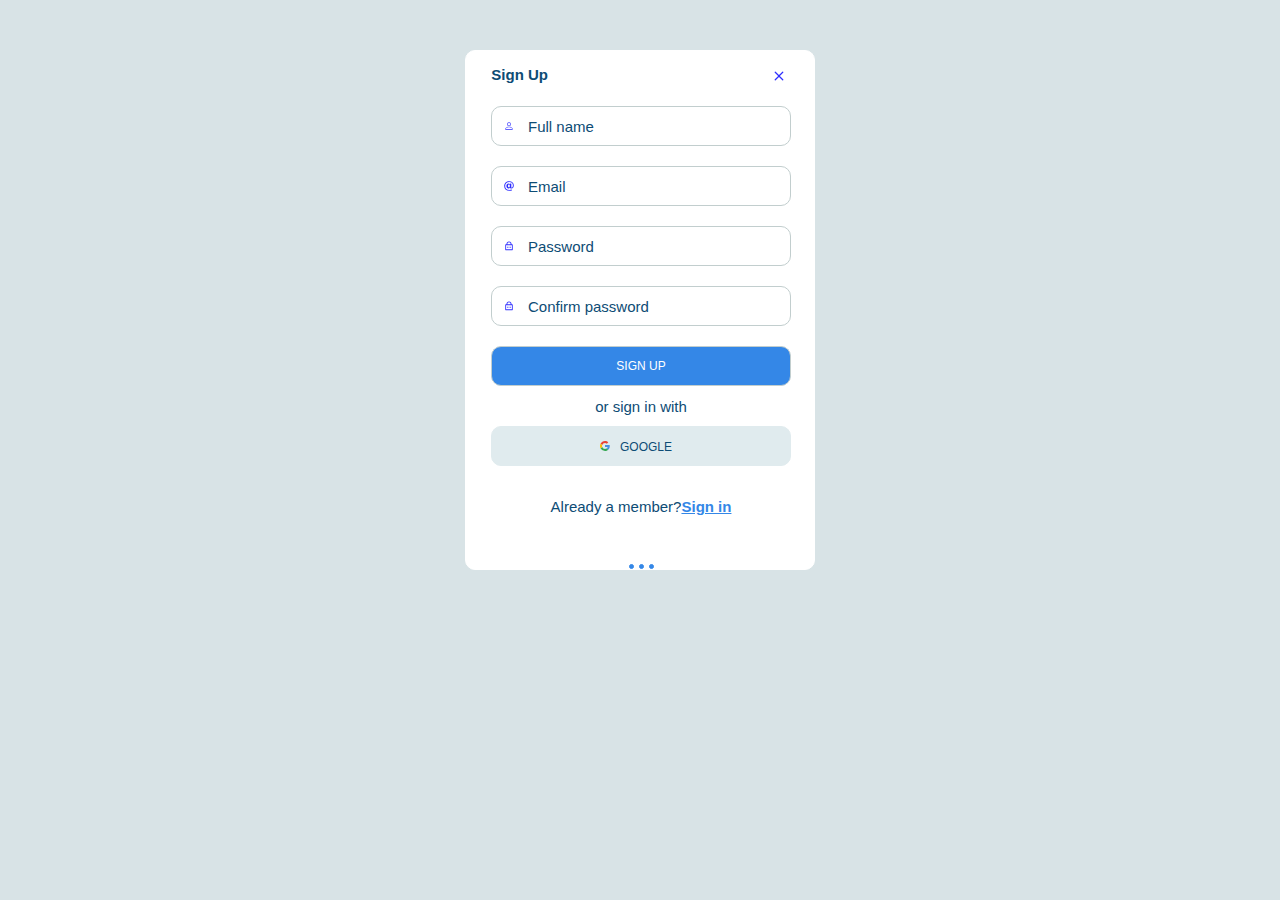
==== second.html @ 55b64099 "first commit" ====
<!DOCTYPE html>
<html lang="en">
<head>
    <meta charset="UTF-8">
    <meta http-equiv="X-UA-Compatible" content="IE=edge">
    <meta name="viewport" content="width=device-width, initial-scale=1.0">
    <link rel="StyleSheet" href="./second.css">
    <title>Document2</title>
</head>
<body>
    <form>
    <div id="main">
        <header>
                <p  class="p-tag"><b>Sign Up</b></p>
                <img src="./x.svg" alt="the x symbol" class="header-image"> 
        </header>
        <main>
            <div id="form1">
                <img type="image" src="./person.svg" class="main-image1">
                <input type="text" placeholder="Full name" name="fname" id="fname" minlength="11" title="Enter full name with a minimum of 11 characters" required>
            </div>
            <div id="form2">
                <img type="image" src="email.svg" class="main-image2">
                <input type="email" placeholder="Email" name="email" id="email" title="Enter email address" required>
            </div>
            <div id="form3">
                <img type="image" src="lock-password-line.svg" class="main-image3">
                <input type="password" placeholder="Password" name="password" id="password"  maxlength="8" title="Minimum of 8 characters" required>
            </div>    
            <div id="form4">
                <img type="image" src="./lock-password-line.svg" class="main-image4">
                <input type="password" placeholder="Confirm password" name="confirm" id="confirm" minlength="8" required>
            </div>
            <div id="signup">
                <p ><input type="submit" value="SIGN UP" class="signup"></p>
            </div>
            <div id="signin">
                <P class="signin">or sign in with</P>
            </div>
            <div id="google">
                <img src="./google.svg" class="google-icon">
                <p class="google"><a href="#"  class="googletext">GOOGLE</a></p>
            </div>
        </main>
        <footer>
            <div id="footer">
                <p class="footer1">Already a member?</p>
                <a href="index.html" class="footer2"> <b>Sign in</b></a>
            </div>
            <div id="dot">
            <div id="dot1"></div>
            <div id="dot2"></div>
            <div id="dot3"></div>
            </div>
        </footer>
        </div>
    </form>
    <script type="text/javascript" src="./second.js"></script>
</body>
</html>
---- second.css ----
*{
    box-sizing: border-box;
    padding: 0;
    margin: 0;
}
body{
    background-color: rgb(216, 227, 230);
    display: flex;
    justify-content: center;
    margin-top: 50px;
}
#main{ 
    align-items: center;
}
header{
    display: flex;
    justify-content: space-around;
    margin-top: 15px;
}
.header-image{
    width: 20px;
    height: 20px;
}
.p-tag{
    margin-right: 220px;
    color: rgb(13, 76, 117);
    font-size: 15px;
    font-family: sans-serif;
}
#form1{
    display: flex;
    justify-content:space-around;
    align-items: center;
    border: 1px solid  rgb(194, 206, 206);
    border-radius: 10px;
    width: 300px;
    height: 40px;
    padding: 10px;
    margin-right: 15px;
    margin-top: 20px;
}
/* #form1 :focus{
    background-color: blue;
} */
#form2{
    display: flex;
    justify-content:space-around;
    align-items: center;
    border: 1px solid  rgb(194, 206, 206);
    border-radius: 10px;
    width: 300px;
    height: 40px;
    padding: 10px;
    margin-right: 15px;
    margin-top: 20px;
}
#form3{
    display: flex;
    justify-content:space-around;
    align-items: center;
    border: 1px solid  rgb(194, 206, 206);
    border-radius: 10px;
    width: 300px;
    height: 40px;
    padding: 10px;
    margin-right: 15px;
    margin-top: 20px;
}
#form4{
    display: flex;
    justify-content:space-around;
    align-items: center;
    border: 1px solid  rgb(194, 206, 206);
    border-radius: 10px;
    width: 300px;
    height: 40px;
    padding: 10px;
    margin-right: 15px;
    margin-top: 20px;
}
#fname{
    width: 260px;
    height: 20px;
    outline: none;
    border: none;
    padding: 0px 10px;
    font-size: 15px;
    font-family: sans-serif;
}
.main-image1{
    width: 10px;
    height: 10px;
   
}
#email{
    width: 260px;
    height: 20px;
    outline: none;
    border: none;
    padding: 0px 10px;
    font-size: 15px;
    font-family: sans-serif;
}
.main-image2{
    width: 10px;
    height: 10px;
   
}
#password{
    width: 260px;
    height: 20px;
    outline: none;
    border: none;
    padding: 0px 10px;
    font-size: 15px;
    font-family: sans-serif;
}
.main-image3{
    width: 10px;
    height: 10px;
   
}
#confirm{
    width: 260px;
    height: 20px;
    outline: none;
    border: none;
    padding: 0px 10px;
    font-size: 15px;
    font-family: sans-serif;
}
.main-image4{
    width: 10px;
    height: 10px;
   
}
#signup{
    display: flex;
    justify-content:space-around;
    align-items: center;
    border: 1px solid  rgb(194, 206, 206);
    border-radius: 10px;
    width: 300px;
    height: 40px;
    padding: 10px;
    margin-right: 15px;
    margin-top: 20px;
    background-color: rgb(52, 135, 231);
}
.signup{
    text-decoration: none;
    color: white;
    font-size: 12px;
    font-family: sans-serif;
    border: none;
    width: 100px;
    height: 30px;
    background-color: rgb(52, 135, 231) ;
}
#signin{
    display: flex;
    justify-content:space-around;
    align-items: center;
    width: 300px;
    height: 40px;
    padding: 10px;
    margin-right: 15px;
    /* margin-top: 20px; */
}
.signin{
    color:rgb(13, 76, 117) ;
    font-size: 15px;
    font-family: sans-serif;

}
#google{
    display: flex;
    justify-content:center;
    align-items: center;
    border: 1px solid  rgb(224, 235, 238);
    border-radius: 10px;
    width: 300px;
    height: 40px;
    padding: 10px;
    margin-right: 15px;
    /* margin-top: 20px; */
    background-color: rgb(224, 235, 238);
}
.google-icon{
    margin-left: 60px;
    width: 10px;
    height: 10px;
   
}
.google{
    margin-right: 60px;
    padding: 0px 10px;
    text-decoration: none;
}
.googletext{
    text-decoration: none;
    color: rgb(13, 76, 117) ;
    font-size: 12px;
    font-family: sans-serif;
}
#footer{
    display: flex;
    justify-content:center;
    align-items: center;
    width: 300px;
    height: 40px;
    padding: 10px;
    margin-right: 15px;
    margin-top: 20px;
}
.footer1{
    color:rgb(13, 76, 117);
    font-size: 15px;
    font-family: sans-serif;
}
.footer2{
    color:rgb(52, 135, 231);
    font-size: 15px;
    font-family: sans-serif;
}
#dot1{
    border: 1px solid rgb(52, 135, 231);
    width: 5px;
    height: 5px;
    border-radius: 2.5px;
    margin-right: 5px;
    background-color: rgb(52, 135, 231);
    position: relative;
    animation-name: dotplay1;
    animation-duration: 2s;
    animation-iteration-count: infinite;
    animation-timing-function: ease-in-out;
}
@keyframes dotplay1{
    0%{
        bottom:0px;
    }
    25%{
        bottom: 10px;
    }
    50%{
        bottom: 0px;
    }
    /* 75%{ */
        /* bottom: 10px; */
    /* } */
    100%{
        top: 0px;
    }
}
#dot2{
    border: 1px solid rgb(52, 135, 231);
    width: 5px;
    height: 5px;
    border-radius: 2.5px;
    background-color: rgb(52, 135, 231);
    position: relative;
    animation-name: dotplay2;
    animation-duration: 2s;
    animation-iteration-count: infinite;
    animation-timing-function: ease-in-out;
}
@keyframes dotplay2{
    0%{
        bottom:0px;
    }
    25%{
        bottom: 0px;
    }
    50%{
        bottom: 10px;
    }
    /* 75%{ */
        /* bottom: 5px; */
    /* } */
    100%{
        bottom: 0px;
    }
}
#dot3{
    border: 1px solid rgb(52, 135, 231);
    width: 5px;
    height: 5px;
    border-radius: 2.5px;
    margin-left: 5px;
    background-color: rgb(52, 135, 231);
    position: relative;
    animation-name: dotplay3;
    animation-duration: 4s;
    animation-iteration-count: infinite;
    animation-timing-function: ease-in-out;
}
@keyframes dotplay3{
    0%{
        bottom:0px;
    }
    /* 5%{ */
        /* bottom: 0px; */
    /* } */
    25%{
        bottom: 0px;
    }
    50%{
        bottom: 10px;
    }
    75%{
        bottom: 0px;
    }
    100%{
        bottom: 0px;
    }
}
#dot{
    display: flex;
    justify-content:center;
    align-items: center;
    width: 300px;
    height: 40px;
    padding: 10px;
    margin-right: 15px;
    margin-top: 20px;
}
#main{
    border: 1px solid white;
    height: 520px;
    width: 350px;
    padding: 0px 25px ;
    border-radius: 10px;
    background-color: white;
}
input::placeholder{
    color: rgb(13, 76, 117);
}
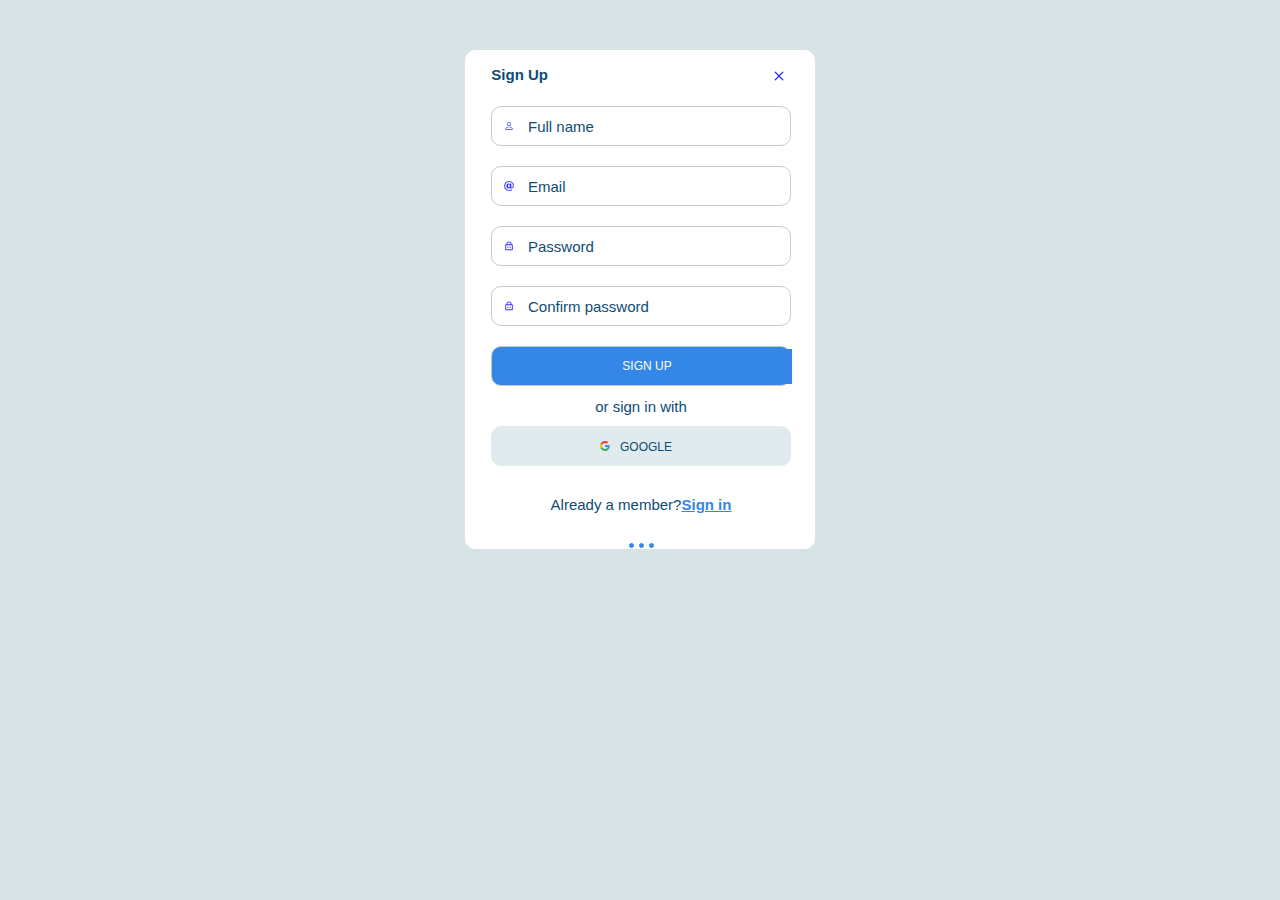
==== commit 20cdbdf9: "form validation" ====
--- a/second.html
+++ b/second.html
@@ -8,7 +8,7 @@
     <title>Document2</title>
 </head>
 <body>
-    <form>
+    <form id="form" onsubmit="matchPassword(event)" method="POST">
     <div id="main">
         <header>
                 <p  class="p-tag"><b>Sign Up</b></p>
@@ -17,11 +17,11 @@
         <main>
             <div id="form1">
                 <img type="image" src="./person.svg" class="main-image1">
-                <input type="text" placeholder="Full name" name="fname" id="fname" minlength="11" title="Enter full name with a minimum of 11 characters" required>
+                <input type="text" autofocus placeholder="Full name" name="fname" id="fname" minlength="11" title="Enter full name with a minimum of 11 characters" required>
             </div>
             <div id="form2">
                 <img type="image" src="email.svg" class="main-image2">
-                <input type="email" placeholder="Email" name="email" id="email" title="Enter email address" required>
+                <input type="email"  placeholder="Email" name="email" id="email" title="Enter email address" required>
             </div>
             <div id="form3">
                 <img type="image" src="lock-password-line.svg" class="main-image3">
@@ -29,8 +29,9 @@
             </div>    
             <div id="form4">
                 <img type="image" src="./lock-password-line.svg" class="main-image4">
-                <input type="password" placeholder="Confirm password" name="confirm" id="confirm" minlength="8" required>
+                <input type="password" placeholder="Confirm password" name="confirm" id="confirm" maxlength="8" required>
             </div>
+            <p class="hide"></p>
             <div id="signup">
                 <p ><input type="submit" value="SIGN UP" class="signup"></p>
             </div>
--- a/second.css
+++ b/second.css
@@ -134,6 +134,10 @@
     height: 10px;
    
 }
+.hide{
+    text-align: center;
+    margin-top: 10px;
+}
 #signup{
     display: flex;
     justify-content:space-around;
@@ -146,6 +150,7 @@
     margin-right: 15px;
     margin-top: 20px;
     background-color: rgb(52, 135, 231);
+    outline: none;
 }
 .signup{
     text-decoration: none;
@@ -153,9 +158,10 @@
     font-size: 12px;
     font-family: sans-serif;
     border: none;
-    width: 100px;
-    height: 30px;
+    width: 290px;
+    height: 35px;
     background-color: rgb(52, 135, 231) ;
+    outline: none;
 }
 #signin{
     display: flex;
@@ -208,7 +214,7 @@
     justify-content:center;
     align-items: center;
     width: 300px;
-    height: 40px;
+    height: fit-content;
     padding: 10px;
     margin-right: 15px;
     margin-top: 20px;
@@ -223,6 +229,9 @@
     font-size: 15px;
     font-family: sans-serif;
 }
+/* #dot{
+    margin-top: 100px ;
+} */
 #dot1{
     border: 1px solid rgb(52, 135, 231);
     width: 5px;
@@ -320,14 +329,15 @@
     justify-content:center;
     align-items: center;
     width: 300px;
-    height: 40px;
-    padding: 10px;
+    height: fit-content;
+    /* height: 40px; */
+    /* padding: 10px; */
     margin-right: 15px;
     margin-top: 20px;
 }
 #main{
     border: 1px solid white;
-    height: 520px;
+    height: fit-content;
     width: 350px;
     padding: 0px 25px ;
     border-radius: 10px;
